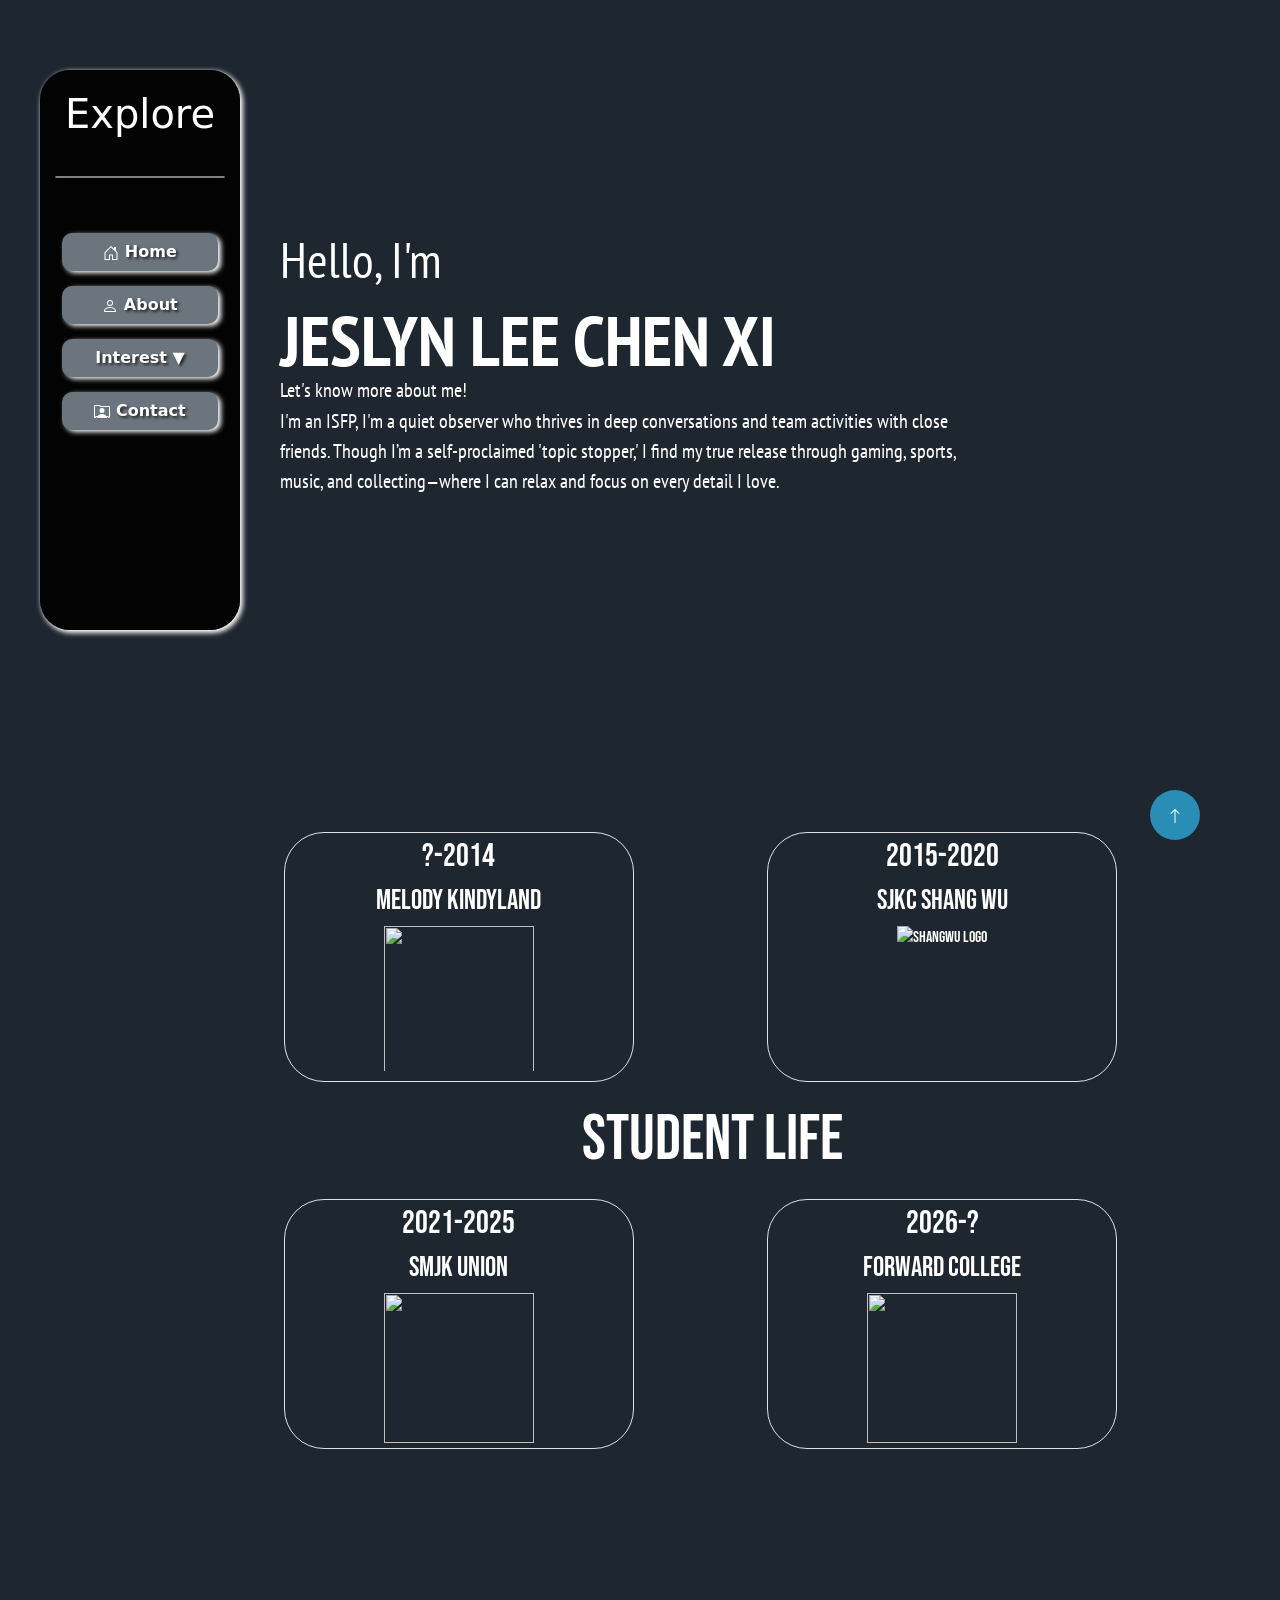
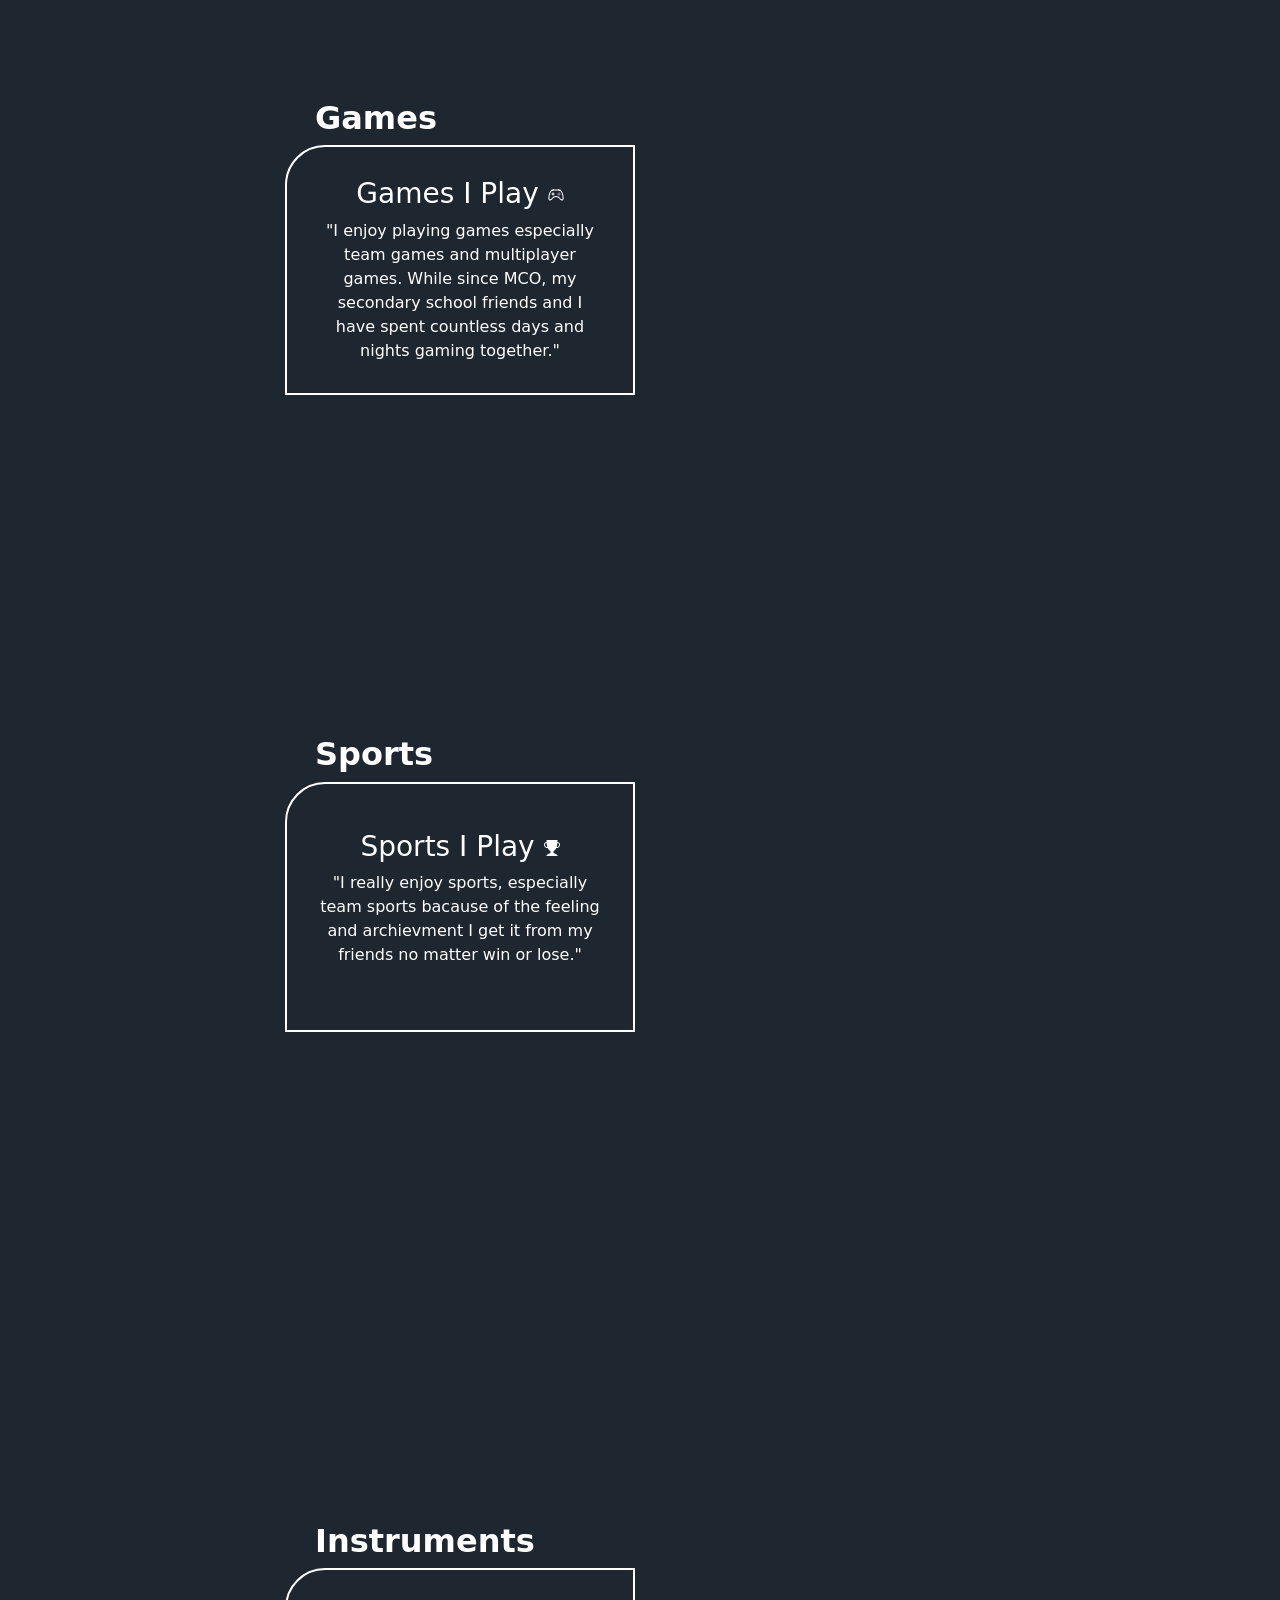
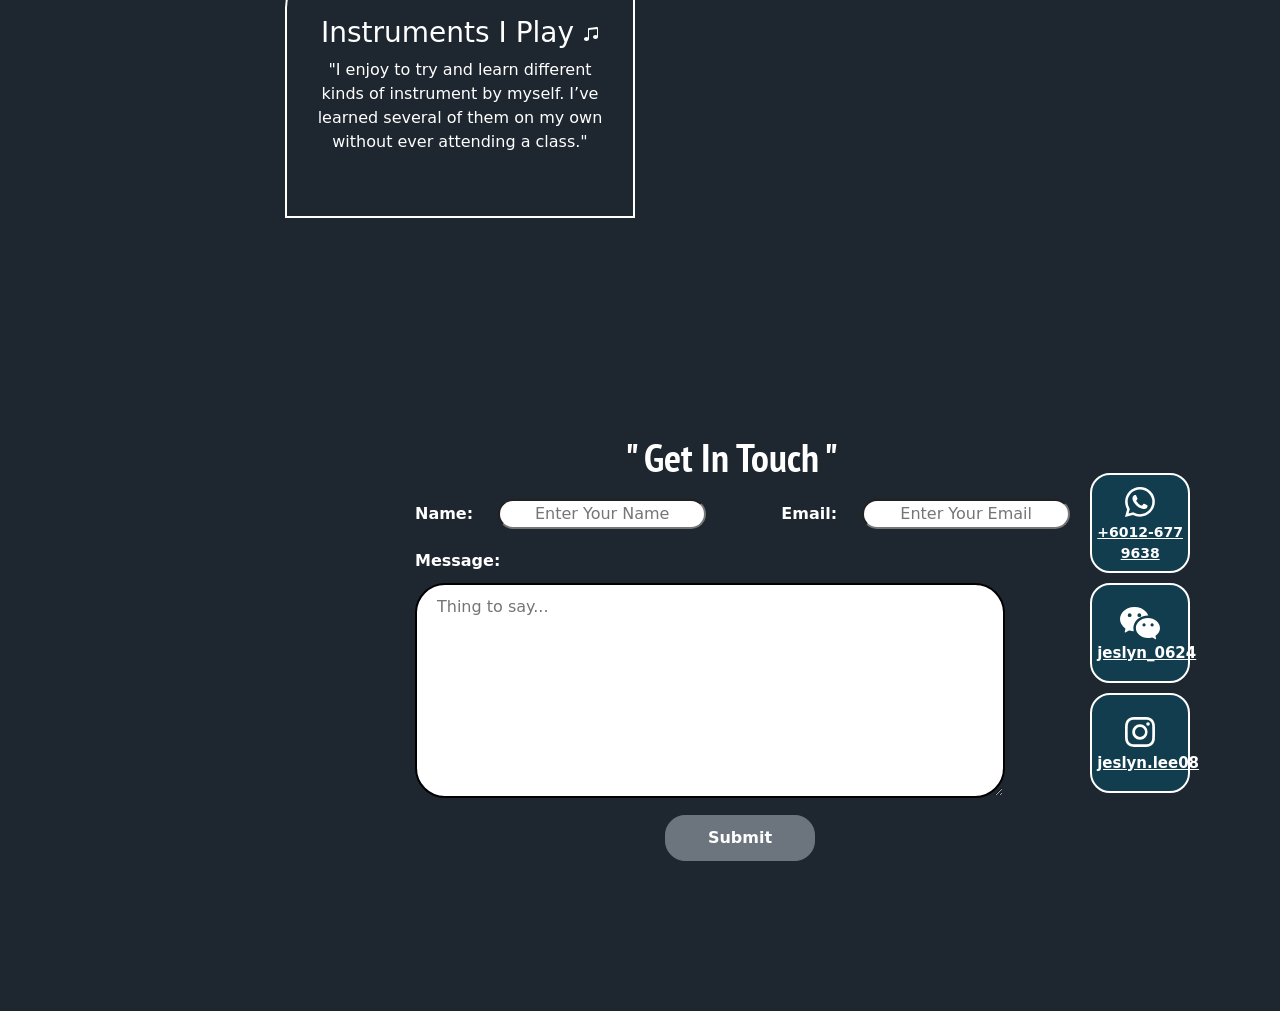
==== Portfolio/index.html @ 5d9badf0 "deploy" ====
<!DOCTYPE html>
<html lang="en">
<head>
    <meta charset="UTF-8">
    <meta name="viewport" content="width=device-width, initial-scale=1.0">
    <title>My Personal Portfolio</title>
    <link href="https://cdn.jsdelivr.net/npm/bootstrap@5.3.8/dist/css/bootstrap.min.css" rel="stylesheet" integrity="sha384-sRIl4kxILFvY47J16cr9ZwB07vP4J8+LH7qKQnuqkuIAvNWLzeN8tE5YBujZqJLB" crossorigin="anonymous">
    <script src="https://cdn.jsdelivr.net/npm/bootstrap@5.3.8/dist/js/bootstrap.bundle.min.js" integrity="sha384-FKyoEForCGlyvwx9Hj09JcYn3nv7wiPVlz7YYwJrWVcXK/BmnVDxM+D2scQbITxI" crossorigin="anonymous"></script>
    <link rel="stylesheet" href="sport.css">
    <link rel="stylesheet" href="instrument.css">
    <link rel="stylesheet" href="command.css">
    <link rel="stylesheet" href="contactme.css">
    <link rel="stylesheet" href="sidebar.css">
    <link rel="stylesheet" href="about.css">

    <link rel="preconnect" href="https://fonts.googleapis.com">
    <link rel="preconnect" href="https://fonts.gstatic.com" crossorigin>
    <link href="https://fonts.googleapis.com/css2?family=Josefin+Sans:ital,wght@0,100..700;1,100..700&family=PT+Sans+Narrow:wght@400;700&family=Playfair+Display:ital,wght@0,400..900;1,400..900&family=Rammetto+One&display=swap" rel="stylesheet">
    
    <link rel="preconnect" href="https://fonts.googleapis.com">
    <link rel="preconnect" href="https://fonts.gstatic.com" crossorigin>
    <link href="https://fonts.googleapis.com/css2?family=Bebas+Neue&display=swap" rel="stylesheet">
    
    <style>
        .hero{
            background-color: rgb(30, 38, 47);
            /* background-repeat: no-repeat;
            background-position: center;
            background-size: cover;
            height: 100vh; */
            width: 100%; 
            position: sticky;
            color: white;
        }
        .container{
            max-width: 1200px;
        }
        .container1{
            color: white;
            text-align: center;
        }
        .row {
            display: flex;
            flex-direction: row; 
            align-items: flex-start; 
            gap: 40px;
            width: 100%;
        }
        .container2 {
            flex: 1; 
            /* padding-top: 50px;  */
            /* margin: 250px; */
            padding: 230px;
            padding-left: 0;
            margin-left: 0;
            
        }
        .container2 h3{
            display: flex;
            flex-direction: row;
            font-weight: bold;
        }
        .card1{
            display: flex;
            flex-direction: row;
            text-align: center;
            border-radius: 10px;
        }
        .card2{
            display: flex;
            flex-direction: row;
            text-align: center;
            border-radius: 10px;
        }
        .game-box{
            width: 350px;
            height: 250px;
            border: 2px solid rgb(255, 255, 255);
            border-radius:40px 0 0 ;
            padding: 30px;
            text-align: center;
            align-content: center;
        }
        .game-container {
            position: relative;
        }
        .big-border {
            position: absolute;
            top: 0;
            left: 350px;
            width: 500px;
            height: 100%;
            opacity: 0;
            transform: scaleY(0);
            transform-origin: left;
            transition: 0.4s ease;
            overflow: auto; 
            background-color: rgba(0,0,0,0.9);
            border-radius: 0 40px 40px 0;
        }
        .big-border img {
            width: 80px;
            height: auto;
            margin: 5px;
        }
        .game-box:hover .big-border {
            opacity: 1;
            transform: scaleY(1);
        }
        .interest-container{
            display: flex; 
            padding: 0;
            /* padding-top: 30px; */
            justify-content: flex-start;
        }
        .page{
            padding-top: 150px;
            padding-bottom: 150px;
        }
        .pt-sans-narrow-regular {
            font-family: "PT Sans Narrow", sans-serif;
            font-weight: 400;
            font-style: normal;
            font-size: 20px;
        }
        .pt-sans-narrow-bold {
            font-family: "PT Sans Narrow", sans-serif;
            font-weight: 700;
            font-style: normal;
            font-size: 40px;
        }
        .bebas-neue-regular {
            font-family: "Bebas Neue", sans-serif;
            font-weight: 400;
            font-style: normal;
        }
        .floating-button{
            background-color: rgb(41, 141, 181);
            border: 2px solid white;
            color: white;
            width: 50px;
            height: 50px;
            border-radius: 50%;
            position: fixed;
            bottom: 60px;
            right: 80px;
            border: none;
            z-index: 9999;
            text-align: center;
            align-content: center;
        }
        .footer{
            background-color: rgb(17, 61, 78);
            width: 100%;
            height: 60px;
            text-align: center;
            align-content: center;

        }
    </style>
</head>
<body>
    
    <div class="hero">

<!-- First page -->
    <div class="container">
    <div class="row">
    <div class="sidebar">
    <h1>Explore</h1>
    <hr>
    <ul>
        <li><a href="#Home" class="nav-box bg-secondary" style="border-radius: 10px; box-shadow: 3px 2px 5px; font-weight: bold;">
            <svg xmlns="http://www.w3.org/2000/svg" width="16" height="16" fill="currentColor" class="bi bi-house-door" viewBox="0 0 16 16">
            <path d="M8.354 1.146a.5.5 0 0 0-.708 0l-6 6A.5.5 0 0 0 1.5 7.5v7a.5.5 0 0 0 .5.5h4.5a.5.5 0 0 0 .5-.5v-4h2v4a.5.5 0 0 0 .5.5H14a.5.5 0 0 0 .5-.5v-7a.5.5 0 0 0-.146-.354L13 5.793V2.5a.5.5 0 0 0-.5-.5h-1a.5.5 0 0 0-.5.5v1.293zM2.5 14V7.707l5.5-5.5 5.5 5.5V14H10v-4a.5.5 0 0 0-.5-.5h-3a.5.5 0 0 0-.5.5v4z"/>
            </svg>
            Home</a></li>
        <li><a href="#Student Life" class="nav-box bg-secondary" style="border-radius: 10px; box-shadow: 3px 2px 5px; font-weight: bold;">
            <svg xmlns="http://www.w3.org/2000/svg" width="16" height="16" fill="currentColor" class="bi bi-person" viewBox="0 0 16 16">
            <path d="M8 8a3 3 0 1 0 0-6 3 3 0 0 0 0 6m2-3a2 2 0 1 1-4 0 2 2 0 0 1 4 0m4 8c0 1-1 1-1 1H3s-1 0-1-1 1-4 6-4 6 3 6 4m-1-.004c-.001-.246-.154-.986-.832-1.664C11.516 10.68 10.289 10 8 10s-3.516.68-4.168 1.332c-.678.678-.83 1.418-.832 1.664z"/>
            </svg>
            About</a></li>
        
        <li>
            <a href="#interestMenu" class="nav-box bg-secondary" style="border-radius: 10px; box-shadow: 3px 2px 5px; font-weight: bold;" data-bs-toggle="collapse" role="button" aria-expanded="false" aria-controls="interestMenu">
                Interest ▼
            </a>
        
        </li>

        <div class="collapse" id="interestMenu">
            <li><a href="#Games" class="sub-link">
                <svg xmlns="http://www.w3.org/2000/svg" width="16" height="16" fill="currentColor" class="bi bi-controller" viewBox="0 0 16 16">
                <path d="M11.5 6.027a.5.5 0 1 1-1 0 .5.5 0 0 1 1 0m-1.5 1.5a.5.5 0 1 0 0-1 .5.5 0 0 0 0 1m2.5-.5a.5.5 0 1 1-1 0 .5.5 0 0 1 1 0m-1.5 1.5a.5.5 0 1 0 0-1 .5.5 0 0 0 0 1m-6.5-3h1v1h1v1h-1v1h-1v-1h-1v-1h1z"/>
                <path d="M3.051 3.26a.5.5 0 0 1 .354-.613l1.932-.518a.5.5 0 0 1 .62.39c.655-.079 1.35-.117 2.043-.117.72 0 1.443.041 2.12.126a.5.5 0 0 1 .622-.399l1.932.518a.5.5 0 0 1 .306.729q.211.136.373.297c.408.408.78 1.05 1.095 1.772.32.733.599 1.591.805 2.466s.34 1.78.364 2.606c.024.816-.059 1.602-.328 2.21a1.42 1.42 0 0 1-1.445.83c-.636-.067-1.115-.394-1.513-.773-.245-.232-.496-.526-.739-.808-.126-.148-.25-.292-.368-.423-.728-.804-1.597-1.527-3.224-1.527s-2.496.723-3.224 1.527c-.119.131-.242.275-.368.423-.243.282-.494.575-.739.808-.398.38-.877.706-1.513.773a1.42 1.42 0 0 1-1.445-.83c-.27-.608-.352-1.395-.329-2.21.024-.826.16-1.73.365-2.606.206-.875.486-1.733.805-2.466.315-.722.687-1.364 1.094-1.772a2.3 2.3 0 0 1 .433-.335l-.028-.079zm2.036.412c-.877.185-1.469.443-1.733.708-.276.276-.587.783-.885 1.465a14 14 0 0 0-.748 2.295 12.4 12.4 0 0 0-.339 2.406c-.022.755.062 1.368.243 1.776a.42.42 0 0 0 .426.24c.327-.034.61-.199.929-.502.212-.202.4-.423.615-.674.133-.156.276-.323.44-.504C4.861 9.969 5.978 9.027 8 9.027s3.139.942 3.965 1.855c.164.181.307.348.44.504.214.251.403.472.615.674.318.303.601.468.929.503a.42.42 0 0 0 .426-.241c.18-.408.265-1.02.243-1.776a12.4 12.4 0 0 0-.339-2.406 14 14 0 0 0-.748-2.295c-.298-.682-.61-1.19-.885-1.465-.264-.265-.856-.523-1.733-.708-.85-.179-1.877-.27-2.913-.27s-2.063.091-2.913.27"/>
                </svg>
                Games</a></li>
            <li><a href="#Sports" class="sub-link">
                <svg xmlns="http://www.w3.org/2000/svg" width="16" height="16" fill="currentColor" class="bi bi-trophy" viewBox="0 0 16 16">
                <path d="M2.5.5A.5.5 0 0 1 3 0h10a.5.5 0 0 1 .5.5q0 .807-.034 1.536a3 3 0 1 1-1.133 5.89c-.79 1.865-1.878 2.777-2.833 3.011v2.173l1.425.356c.194.048.377.135.537.255L13.3 15.1a.5.5 0 0 1-.3.9H3a.5.5 0 0 1-.3-.9l1.838-1.379c.16-.12.343-.207.537-.255L6.5 13.11v-2.173c-.955-.234-2.043-1.146-2.833-3.012a3 3 0 1 1-1.132-5.89A33 33 0 0 1 2.5.5m.099 2.54a2 2 0 0 0 .72 3.935c-.333-1.05-.588-2.346-.72-3.935m10.083 3.935a2 2 0 0 0 .72-3.935c-.133 1.59-.388 2.885-.72 3.935M3.504 1q.01.775.056 1.469c.13 2.028.457 3.546.87 4.667C5.294 9.48 6.484 10 7 10a.5.5 0 0 1 .5.5v2.61a1 1 0 0 1-.757.97l-1.426.356a.5.5 0 0 0-.179.085L4.5 15h7l-.638-.479a.5.5 0 0 0-.18-.085l-1.425-.356a1 1 0 0 1-.757-.97V10.5A.5.5 0 0 1 9 10c.516 0 1.706-.52 2.57-2.864.413-1.12.74-2.64.87-4.667q.045-.694.056-1.469z"/>
                </svg>
                Sports</a></li>
            <li><a href="#Instruments" class="sub-link">
                <svg xmlns="http://www.w3.org/2000/svg" width="16" height="16" fill="currentColor" class="bi bi-music-note-beamed" viewBox="0 0 16 16">
                <path d="M6 13c0 1.105-1.12 2-2.5 2S1 14.105 1 13s1.12-2 2.5-2 2.5.896 2.5 2m9-2c0 1.105-1.12 2-2.5 2s-2.5-.895-2.5-2 1.12-2 2.5-2 2.5.895 2.5 2"/>
                <path fill-rule="evenodd" d="M14 11V2h1v9zM6 3v10H5V3z"/>
                <path d="M5 2.905a1 1 0 0 1 .9-.995l8-.8a1 1 0 0 1 1.1.995V3L5 4z"/>
                </svg>
                Instruments</a></li>
        </div>

        <li><a href="#Contact" class="nav-box bg-secondary" style="border-radius: 10px; box-shadow: 3px 2px 5px; font-weight: bold;">
            <svg xmlns="http://www.w3.org/2000/svg" width="16" height="16" fill="currentColor" class="bi bi-person-rolodex" viewBox="0 0 16 16">
            <path d="M8 9.05a2.5 2.5 0 1 0 0-5 2.5 2.5 0 0 0 0 5"/>
            <path d="M1 1a1 1 0 0 0-1 1v11a1 1 0 0 0 1 1h.5a.5.5 0 0 0 .5-.5.5.5 0 0 1 1 0 .5.5 0 0 0 .5.5h9a.5.5 0 0 0 .5-.5.5.5 0 0 1 1 0 .5.5 0 0 0 .5.5h.5a1 1 0 0 0 1-1V3a1 1 0 0 0-1-1H6.707L6 1.293A1 1 0 0 0 5.293 1zm0 1h4.293L6 2.707A1 1 0 0 0 6.707 3H15v10h-.085a1.5 1.5 0 0 0-2.4-.63C11.885 11.223 10.554 10 8 10c-2.555 0-3.886 1.224-4.514 2.37a1.5 1.5 0 0 0-2.4.63H1z"/>
            </svg>
            Contact</a></li>
    </ul>
    </div>
        
    <div class="container2 pt-sans-narrow-regular" id="Home">
        <h1 style="font-size: 50px;">Hello, I'm</h1>
        <h1 style="font-size: 70px; font-weight: bold;">JESLYN LEE CHEN XI</h1> 
        <p style="font-size: 20px; line-height: 0;">Let's know more about me!</p>
        <p style="font-size: 20px;">I'm an ISFP, I'm a quiet observer who thrives in deep conversations and team activities with close friends. Though I’m a self-proclaimed 'topic stopper,' I find my true release through gaming, sports, music, and collecting—where I can relax and focus on every detail I love.</p>
    </div>
<!--First Page -->
<!-- Second Page -->

    <div class="bebas-neue-regular" id="Student Life">
        <div class="education-row " style="padding-top: 50px;">
        
            <div class="Card1">
                <div class="card1">
                <div class="school-container"> 
                <div class="border">
                <h2>?-2014</h2>
                <h3>Melody Kindyland</h3>
                <img src="https://encrypted-tbn0.gstatic.com/images?q=tbn:ANd9GcTqs82vEoGnf5TXnmMEuVll6TCwXhO2LFexMg&s" alt="" width="150" height="150" style="padding-bottom: 5px;">
                </div>
                <div class="school-hover">
                    <img src="./Assets/School/melodylastday.jpg" alt="Melody">
                </div>
                </div>
                </div>
            </div>

            <div class="Card2">
                <div class="card1">
                <div class="school-container"> 
                <div class="border">
                <h2>2015-2020</h2>
                <h3>SJKC SHANG WU</h3>
                <img src="https://encrypted-tbn0.gstatic.com/images?q=tbn:ANd9GcQYszHWmaGIaBPxTJYxNH96X7wE4CDKHUVVmA&s" alt="ShangWu Logo" width="150" height="150" style="padding-bottom: 5px;">
                </div>
                <div class="school-hover">
                    <img src="./Assets/School/shangwu lstday.jpg" alt="Shang Wu">
                </div>
                </div> 
                </div>
            </div>
        </div>
        
        <h1 style="margin: 0; padding: 0; padding-left: 530px; font-size: 4rem; ">Student Life</h1>
        
        <div class="education-row">
            <div class="Card3">
                <div class="card1">
                <div class="school-container"> 
                <div class="border">
                <h2>2021-2025</h2>
                <h3>SMJK UNION</h3>
                <img src="https://upload.wikimedia.org/wikipedia/ms/5/5f/Lencana_Sekolah_Menengah_Jenis_Kebangsaan_Union.jpg" alt="" width="150" height="150">
                </div>
                <div class="school-hover"> 
                    <img src="./Assets/School/union lastdau.jpg" alt="Union">
                </div>
                </div> 
                </div>
            </div>
            
            <div class="Card4">
                <div class="card1">
                <div class="school-container"> 
                <div class="border">
                <h2>2026-?</h2>
                <h3>Forward College</h3>
                <img src="https://files.elfsightcdn.com/eafe4a4d-3436-495d-b748-5bdce62d911d/8febc518-ca17-4429-bbc5-4b9301af5ce0/ForwardCollege_Square_BLUE-2x.png" alt="" width="150" height="150">
                </div>
                <div class="school-hover"> 
                    <img src="./Assets/School/forward.JPG" alt="Forward College">
                </div>
                </div> 
                </div>
            </div>
        </div>
    </div>

<!-- Second Page -->
<!-- Third Page -->
    
    <div class="Interest ▼" style="margin: 0; padding: 0; padding-left: 245px;">
        <!-- <h1 style="padding-top: 10px;">My Interest</h1> -->
        

<!--------------------This is the Games Part in Interest------------------------->
        <div id="Games" class="page" >
            <h2 style="padding-top: 40px; padding-left: 30px; font-weight: bold;">Games</h2>
            <div class="card2">
            <div class="game-container">
            <div class="game-box">
            <h3 >Games I Play 
                <svg xmlns="http://www.w3.org/2000/svg" width="16" height="16" fill="currentColor" class="bi bi-controller" viewBox="0 0 16 16">
                <path d="M11.5 6.027a.5.5 0 1 1-1 0 .5.5 0 0 1 1 0m-1.5 1.5a.5.5 0 1 0 0-1 .5.5 0 0 0 0 1m2.5-.5a.5.5 0 1 1-1 0 .5.5 0 0 1 1 0m-1.5 1.5a.5.5 0 1 0 0-1 .5.5 0 0 0 0 1m-6.5-3h1v1h1v1h-1v1h-1v-1h-1v-1h1z"/>
                <path d="M3.051 3.26a.5.5 0 0 1 .354-.613l1.932-.518a.5.5 0 0 1 .62.39c.655-.079 1.35-.117 2.043-.117.72 0 1.443.041 2.12.126a.5.5 0 0 1 .622-.399l1.932.518a.5.5 0 0 1 .306.729q.211.136.373.297c.408.408.78 1.05 1.095 1.772.32.733.599 1.591.805 2.466s.34 1.78.364 2.606c.024.816-.059 1.602-.328 2.21a1.42 1.42 0 0 1-1.445.83c-.636-.067-1.115-.394-1.513-.773-.245-.232-.496-.526-.739-.808-.126-.148-.25-.292-.368-.423-.728-.804-1.597-1.527-3.224-1.527s-2.496.723-3.224 1.527c-.119.131-.242.275-.368.423-.243.282-.494.575-.739.808-.398.38-.877.706-1.513.773a1.42 1.42 0 0 1-1.445-.83c-.27-.608-.352-1.395-.329-2.21.024-.826.16-1.73.365-2.606.206-.875.486-1.733.805-2.466.315-.722.687-1.364 1.094-1.772a2.3 2.3 0 0 1 .433-.335l-.028-.079zm2.036.412c-.877.185-1.469.443-1.733.708-.276.276-.587.783-.885 1.465a14 14 0 0 0-.748 2.295 12.4 12.4 0 0 0-.339 2.406c-.022.755.062 1.368.243 1.776a.42.42 0 0 0 .426.24c.327-.034.61-.199.929-.502.212-.202.4-.423.615-.674.133-.156.276-.323.44-.504C4.861 9.969 5.978 9.027 8 9.027s3.139.942 3.965 1.855c.164.181.307.348.44.504.214.251.403.472.615.674.318.303.601.468.929.503a.42.42 0 0 0 .426-.241c.18-.408.265-1.02.243-1.776a12.4 12.4 0 0 0-.339-2.406 14 14 0 0 0-.748-2.295c-.298-.682-.61-1.19-.885-1.465-.264-.265-.856-.523-1.733-.708-.85-.179-1.877-.27-2.913-.27s-2.063.091-2.913.27"/>
                </svg>
            </h3>
            <p>"I enjoy playing games especially team games and multiplayer games. While since MCO, my secondary school friends and I have spent countless days and nights gaming together."</p>
                <div class="big-border">
                    <img src="https://encrypted-tbn0.gstatic.com/images?q=tbn:ANd9GcTxhjYniqXU_9z5dMfSIK0eh-yn8A-qeE9Nmw&s" alt="VALORANT">
                    <img src="https://encrypted-tbn0.gstatic.com/images?q=tbn:ANd9GcRkwJGS48V19xAD0Qu0Q24S0oHgvtYcgdBr2g&s" alt="PUBG" >
                    <img src="https://play-lh.googleusercontent.com/hEm5NVeEv7UfFJaK8GZdfWe7p3DB_VvYx57qIEHbR0tMV_NToziH0Vbgd6CxLiWF-iURpAe-jsC_UGUDt0diPQ" alt="HOK" >
                    <img src="https://encrypted-tbn0.gstatic.com/images?q=tbn:ANd9GcTHdBNAxJmW0rioVC-R4CgN07C7f9MrGMgISA&s" alt="MLBB" >
                    <img src="https://play-lh.googleusercontent.com/Qf2SJGpLxd9eu4CLWRrh2tfmmkncg7TQ2RNr44tWO07EBfhfMs4CHlizioym11Vb6RmfIWCNz6FNsOgHj_5dMA" alt="PokemonGO" >
                    <img src="https://encrypted-tbn0.gstatic.com/images?q=tbn:ANd9GcSRAi5Ijp1qmXxz8lT3V2JcauhXFkXIiT6x5w&s" alt="Pokemon PTCG" >
                    <img src="https://encrypted-tbn0.gstatic.com/images?q=tbn:ANd9GcQ3ACYlFaBOvIDZQYmvqpV3WVHDKukzKiU5tA&s" alt="Clash Royale" >
                    <img src="https://dul9f6a0vf8qf.cloudfront.net/DLC/8df58c23bf37a860204a8afd6a3b77482ff94951aaf8ce2cd31778f080bd2009/512x512.webp" alt="Cooking Fever" >
                    <img src="https://encrypted-tbn0.gstatic.com/images?q=tbn:ANd9GcSw_pPM8J6Tau4VgBjpYbqhl1vfd-ByewNlMA&s" alt="Aeroplane Chef" >
                    <img src="https://encrypted-tbn0.gstatic.com/images?q=tbn:ANd9GcQmLObGiAAgCMDxSvt9Zr8IlUYvyI9Kwwdrjg&s" alt="Subway Surf"   >
                    <img src="https://game.gtimg.cn/images/gp/public/logo_min.jpg" alt="和平" >
                    <img src="https://lh6.googleusercontent.com/proxy/DRbeFbrTjazNxlFu3i0_7DQYuR4kbBDnRnxzYiv5eyGkC28tYFI598GAeLSzmBGO2L19kpabE5mPKD9_i8f250Q8CgOsYUsn6OOSchPMlabpxclnTo3mTk9C77NhyShc" alt="王者" >
                    <img src="https://play-lh.googleusercontent.com/VY_UVnobxR2O2ozc_-Qs2rJFqn4jMBv-nciJA-faEwVgXDBvxx0jztHMivQcctzRUR-C14JCc7xjLyO2H-aH9g=w240-h480-rw" alt="Hungry Shark" >
                    <img src="https://encrypted-tbn0.gstatic.com/images?q=tbn:ANd9GcQ2PPlC0u6Fp_bCv7QeJ-ercwiLyj3vG5zkZA&s" alt="Terraria" >
                    <img src="https://img.poki-cdn.com/cdn-cgi/image/q=78,scq=50,width=314,height=314,fit=cover,f=auto/76fc1b000203faf71b77a75b10022142/crossy-road.png" alt="Crossy Road" >
                    <img src="https://play-lh.googleusercontent.com/0QjSziu11LyO3YNecvC2VjrzWblqH3GAFFNnjkYscUZ7SzhaW7Nx2lfqJk50iVaLIgI" alt="Alphard 8" >
                    <img src="https://encrypted-tbn0.gstatic.com/images?q=tbn:ANd9GcQ1F1lqs47tBAiQJsBR_DScftpJpxtceYXGxw&s" alt="Alphard 9" >
                    <img src="https://m.media-amazon.com/images/M/MV5BMjIyOTg3ODc2NF5BMl5BanBnXkFtZTcwNzAxMjE0OQ@@._V1_FMjpg_UX1000_.jpg" alt="Slugtera" >
                    <img src="https://encrypted-tbn0.gstatic.com/images?q=tbn:ANd9GcRj_VsA7Ris1i_82u1_C8qmfPrnFMae-EPYXQ&s" alt="Geometry Dash" >
                    <img src="https://encrypted-tbn0.gstatic.com/images?q=tbn:ANd9GcSQ287Cl6qzBCQHPWhRvmPTjR8Cy-4xx6f95Q&s" alt="Dump Ways to Die" >
                    <img src="https://encrypted-tbn0.gstatic.com/images?q=tbn:ANd9GcSK96BLhZrKdwRq0O9itZjy_hIVHchKytefdA&s" alt="Shadow Fight" >
                    <img src="https://encrypted-tbn0.gstatic.com/images?q=tbn:ANd9GcR1KLjWs1zUDr5mWh_zq9iV_Bj4Q76frBQUgg&s" alt="Piano Tiles 1" >
                    <img src="https://static.vecteezy.com/system/resources/previews/027/127/558/non_2x/brawl-stars-logo-brawl-stars-icon-transparent-free-png.png" alt="Brawl Stars" >
                    <img src="https://pageflows.com/media/logos/candycrush.jpg" alt="Candy Crush" >
                    <img src="https://play-lh.googleusercontent.com/GTd1rUAswLuzMP1i4DlWX5z88McGJEklF-Dap0eCPleKO77rrdrKeJVEWnwQe18sGxyw1NKHQnLUcc4ba1W7uC8=w240-h480-rw" alt="Dragon City" >
                    <img src="https://encrypted-tbn0.gstatic.com/images?q=tbn:ANd9GcSx7rBe8ht8qukhwoK_0ebWxxkTFC4DmwzfRg&s" alt="Plant vs zombie" >
                    <img src="https://encrypted-tbn0.gstatic.com/images?q=tbn:ANd9GcTZCqPRu4issDUmx5TE-ywoHma412emAjspzQ&s" alt="Temple run" >
                    <img src="https://upload.wikimedia.org/wikipedia/commons/thumb/f/f2/Roblox_%282025%29_%28App_Icon%29.svg/1280px-Roblox_%282025%29_%28App_Icon%29.svg.png" alt="Roblox" > 
                    <img src="https://encrypted-tbn0.gstatic.com/images?q=tbn:ANd9GcTkNK2NIBSEl7xuwFbOr0-FL5HnKijDPQmq1Q&s" alt="Jetpack Joyride" >
                    <img src="https://encrypted-tbn0.gstatic.com/images?q=tbn:ANd9GcR3gIDS7pJTjE1v9B43fBT7_yvokILg-IP-PQ&s" alt="Hill Climb " >
                    <img src="https://encrypted-tbn0.gstatic.com/images?q=tbn:ANd9GcTM0jzm3y1P41X9kgwVgu9y1snlrEHEVZpXoA&s" alt="Pou" >
                    <img src="https://encrypted-tbn0.gstatic.com/images?q=tbn:ANd9GcSqHvXxlPMraGU-mwMmTi0iQwe9IMN43ao55A&s" alt="GTA" >
                    <img src="https://encrypted-tbn0.gstatic.com/images?q=tbn:ANd9GcSV66NWtglJcleFqPdWlQ1hA9fCm2ggO9P6tg&s" alt="Apex" >
                    <img src="https://cdn2.steamgriddb.com/icon_thumb/ac4e7a4f341e7281b0f6f274f9ec3905.png" alt="Genshin" >
                    <img src="https://encrypted-tbn0.gstatic.com/images?q=tbn:ANd9GcQCoCM_lU6BrrmrQ0i2TZpvyci2OK7qW-cjRA&s" alt="Overcook" >
                    <img src="https://encrypted-tbn0.gstatic.com/images?q=tbn:ANd9GcSumDUWGaAH_aIJBm1aFrjy1EAAYx7SOgMJSQ&s" alt="Minecraft" >
                    <img src="https://encrypted-tbn0.gstatic.com/images?q=tbn:ANd9GcSgU10FBe9sjNS2PaYqZoK3XwmlNaKbxnwFxA&s" alt="Fortnite" >
                    <img src="https://encrypted-tbn0.gstatic.com/images?q=tbn:ANd9GcSZT7iO-bpttlOm3lvr_kc8crr3ZGjSeGurMw&s" alt="The sims4 " >
                    <img src="https://static.wikia.nocookie.net/bronzebeards-tavern/images/1/1b/Bronzebeard%27s_Tavern.jpg/revision/latest/smart/width/250/height/250?cb=20250310114459" alt="BronzeBread Tavern">
                    <img src="https://encrypted-tbn0.gstatic.com/images?q=tbn:ANd9GcS1kM9Cqwy-S57z9U-RuLYJx0wT5f9D9ihDcw&s" alt="CSGo" >
                </div>
            </div>
            </div>
            </div>
        </div>
<!--------------------This is the Games Part in Interest------------------------->



<!--------------------This is the Sport Part in Interest------------------------->
        <div id="Sports" class="page">
            <h2 style="padding-top: 40px; padding-left: 30px; font-weight: bold;">Sports</h2>
            <div class="interest-container" >
                <div class="game-box">
                    <h3>Sports I Play
                        <svg xmlns="http://www.w3.org/2000/svg" width="16" height="16" fill="currentColor" class="bi bi-trophy-fill" viewBox="0 0 16 16">
                        <path d="M2.5.5A.5.5 0 0 1 3 0h10a.5.5 0 0 1 .5.5q0 .807-.034 1.536a3 3 0 1 1-1.133 5.89c-.79 1.865-1.878 2.777-2.833 3.011v2.173l1.425.356c.194.048.377.135.537.255L13.3 15.1a.5.5 0 0 1-.3.9H3a.5.5 0 0 1-.3-.9l1.838-1.379c.16-.12.343-.207.537-.255L6.5 13.11v-2.173c-.955-.234-2.043-1.146-2.833-3.012a3 3 0 1 1-1.132-5.89A33 33 0 0 1 2.5.5m.099 2.54a2 2 0 0 0 .72 3.935c-.333-1.05-.588-2.346-.72-3.935m10.083 3.935a2 2 0 0 0 .72-3.935c-.133 1.59-.388 2.885-.72 3.935"/>
                        </svg>
                    </h3>
                    <p>"I really enjoy sports, especially team sports bacause of the feeling and archievment I get it from my friends no matter win or lose."</p>
                </div>

                <ul class="gallery" style="padding-right: 70px;">
                <li>
                    <img src="./Assets/sport/Badminton.jpg" alt="Badminton">
                    <div class="content">
                        <span><h2>Badminton</h2></span>
                    </div>
                </li>

                <li>
                    <img src="./Assets/sport/Basketball.jpg" alt="Basketball">
                    <div class="content">
                        <span><h2>Basketball</h2></span>
                    </div>
                </li>

                <li>
                    <img src="./Assets/sport/Volleyball.jpg" alt="Volleyball">
                    <div class="content">
                        <span><h2>Volleyball</h2></span>
                    </div>
                </li>

                <li>
                    <img src="./Assets/sport/Captain Ball.jpg" alt="Captain Ball">
                    <div class="content">
                        <span><h2>Captain Ball</h2></span>
                    </div>
                </li>

                <li>
                    <img src="./Assets/sport/Skatboard.jpg" alt="Skateboard">
                    <div class="content">
                        <span><h2>Skateboard</h2></span>
                    </div>
                </li>

                <li>
                    <img src="./Assets/sport/Cycling.jpg" alt="Cycling">
                    <div class="content">
                        <span><h2>Cycling</h2></span>
                    </div>
                </li>
                </ul>

            </div>
        </div>
<!--------------------This is the Sport Part in Interest------------------------->

<!------------------This is the Instrument Part in Interest---------------------->
        <div id="Instruments" class="page" style="padding-bottom: 45px;">
        <h2 style="padding-top: 40px; padding-bottom: 0; padding-left: 30px; font-weight: bold;" >Instruments</h2>
        <div class="instrument-container">
            <div class="game-box" >
                <h3>Instruments I Play
                <svg xmlns="http://www.w3.org/2000/svg" width="16" height="16" fill="currentColor" class="bi bi-music-note-beamed" viewBox="0 0 16 16">
                <path d="M6 13c0 1.105-1.12 2-2.5 2S1 14.105 1 13s1.12-2 2.5-2 2.5.896 2.5 2m9-2c0 1.105-1.12 2-2.5 2s-2.5-.895-2.5-2 1.12-2 2.5-2 2.5.895 2.5 2"/>
                <path fill-rule="evenodd" d="M14 11V2h1v9zM6 3v10H5V3z"/>
                <path d="M5 2.905a1 1 0 0 1 .9-.995l8-.8a1 1 0 0 1 1.1.995V3L5 4z"/>
                </svg>
                </h3>
                <p>"I enjoy to try and learn different kinds of instrument by myself. I’ve learned several of them on my own without ever attending a class."</p>
            </div>

            <div class="slider-card">
            
                <input type="radio" name="slider" id="slide1" checked>
                <input type="radio" name="slider" id="slide2">
                <input type="radio" name="slider" id="slide3">
                <input type="radio" name="slider" id="slide4">
                <input type="radio" name="slider" id="slide5">

                <div class="slider">
                    <div class="slides-track">
                    
                        <div class="slide s1">
                            <img src="./Assets/Instrument/Acoustic Guitar.jpg" alt="" style="object-fit: cover; object-position: center 85%;">
                            <div class="slide-text"><h3>Acoustic Guitar</h3></div>
                            <div class="nav"><label for="slide2">Next</label></div>
                        </div>
                        
                        <div class="slide s2">
                            <img src="./Assets/Instrument/Classical Guitar.jpg" alt="" style="object-fit: cover; object-position: center 90%;">
                            <div class="slide-text"><h3>Classical Guitar</h3></div>
                            <div class="nav">
                                <label for="slide1">Prev</label>
                                <label for="slide3">Next</label>
                            </div>
                        </div>
                        
                        <div class="slide s3">
                            <img src="./Assets/Instrument/ukelele.jpg" alt="" style="object-fit: cover; object-position: center 90%;">
                            <div class="slide-text"><h3>Ukelele</h3></div>
                            <div class="nav">
                                <label for="slide2">Prev</label>
                                <label for="slide4">Next</label>
                            </div>
                        </div>
                        
                        <div class="slide s4">
                            <img src="./Assets/Instrument/kalimba.jpg" alt="" style="width: 100%; height: 100%; object-fit: cover;">
                            <div class="slide-text"><h3>Kalimba</h3></div>
                            <div class="nav">
                                <label for="slide3">Prev</label>
                                <label for="slide5">Next</label>
                            </div>
                        </div>
                        
                        <div class="slide s5">
                            <img src="./Assets/Instrument/Popu Piano.jpg" alt="" style="object-fit: cover; object-position: center 90%;">
                            <div class="slide-text"><h3>Popu Piano</h3></div>
                            <div class="nav">
                                <label for="slide4">Prev</label>
                            </div>
                        </div>

                    </div>
                </div>
            </div>
        </div>
        </div>
<!------------------This is the Instrument Part in Interest---------------------->
<!-- Third Page -->

<!-- Fourth Page Command and ContactMe -->
    <div id="Contact">
    <div class="contact" style="display: flex; flex-direction: row; gap: 20px; padding-top: 10px;">
        <div class="command" style="padding-bottom: 150px;">
            <h2 style="padding-left: 280px; padding-bottom: 10px;" class="pt-sans-narrow-bold" >" Get In Touch "</h2>
            <label for="name" style="font-weight: bold;">Name:</label>
            <input type="text" name="name" id="name" placeholder="Enter Your Name" style="text-align: center;">
            <label for="name"style="font-weight: bold;">Email:</label>
            <input type="text" name="email" id="email" placeholder="Enter Your Email" style="text-align: center;">
            <br>
            <label for="name" style="padding-top: 20px; padding-bottom: 10px; font-weight: bold;" >Message:</label>
            <div class="message">
            <textarea placeholder="Thing to say..." style="width: 590px; height: 215px;"></textarea>
            </div>
            <div class="button" style="padding-left: 320px; padding-top: 10px;">
                <button type="submit" class="btn btn-secondary" style="font-weight: bold;">Submit</button>
            </div>
        </div>
    

        <div class="contactme" style="padding-top: 200px; gap: 10px ;">
            <div class="box">
                <div class="whatsapp" style="font-size: 14px;">
                <!-- <img src="./Project/Assets/Contact/Whatsapp.jpg" alt="Whatsapp"> -->
                <svg xmlns="http://www.w3.org/2000/svg" width="30" height="40" fill="currentColor" class="bi bi-whatsapp" viewBox="0 0 16 16">
                <path d="M13.601 2.326A7.85 7.85 0 0 0 7.994 0C3.627 0 .068 3.558.064 7.926c0 1.399.366 2.76 1.057 3.965L0 16l4.204-1.102a7.9 7.9 0 0 0 3.79.965h.004c4.368 0 7.926-3.558 7.93-7.93A7.9 7.9 0 0 0 13.6 2.326zM7.994 14.521a6.6 6.6 0 0 1-3.356-.92l-.24-.144-2.494.654.666-2.433-.156-.251a6.56 6.56 0 0 1-1.007-3.505c0-3.626 2.957-6.584 6.591-6.584a6.56 6.56 0 0 1 4.66 1.931 6.56 6.56 0 0 1 1.928 4.66c-.004 3.639-2.961 6.592-6.592 6.592m3.615-4.934c-.197-.099-1.17-.578-1.353-.646-.182-.065-.315-.099-.445.099-.133.197-.513.646-.627.775-.114.133-.232.148-.43.05-.197-.1-.836-.308-1.592-.985-.59-.525-.985-1.175-1.103-1.372-.114-.198-.011-.304.088-.403.087-.088.197-.232.296-.346.1-.114.133-.198.198-.33.065-.134.034-.248-.015-.347-.05-.099-.445-1.076-.612-1.47-.16-.389-.323-.335-.445-.34-.114-.007-.247-.007-.38-.007a.73.73 0 0 0-.529.247c-.182.198-.691.677-.691 1.654s.71 1.916.81 2.049c.098.133 1.394 2.132 3.383 2.992.47.205.84.326 1.129.418.475.152.904.129 1.246.08.38-.058 1.171-.48 1.338-.943.164-.464.164-.86.114-.943-.049-.084-.182-.133-.38-.232"/>
                </svg>
                <br>
                <a href="https://wa.me/qr/K3OIK5EWBKFFM1" style="color: white;">+6012-677 9638</a>
                </div>
            </div>
            <div class="box">
                <div class="wechat">
                <!-- <img src="./Project/Assets/Contact/Wechat.jpg" alt="wechat"> -->
                <svg xmlns="http://www.w3.org/2000/svg" width="40" height="40" fill="currentColor" class="bi bi-wechat" viewBox="0 0 16 16">
                <path d="M11.176 14.429c-2.665 0-4.826-1.8-4.826-4.018 0-2.22 2.159-4.02 4.824-4.02S16 8.191 16 10.411c0 1.21-.65 2.301-1.666 3.036a.32.32 0 0 0-.12.366l.218.81a.6.6 0 0 1 .029.117.166.166 0 0 1-.162.162.2.2 0 0 1-.092-.03l-1.057-.61a.5.5 0 0 0-.256-.074.5.5 0 0 0-.142.021 5.7 5.7 0 0 1-1.576.22M9.064 9.542a.647.647 0 1 0 .557-1 .645.645 0 0 0-.646.647.6.6 0 0 0 .09.353Zm3.232.001a.646.646 0 1 0 .546-1 .645.645 0 0 0-.644.644.63.63 0 0 0 .098.356"/>
                <path d="M0 6.826c0 1.455.781 2.765 2.001 3.656a.385.385 0 0 1 .143.439l-.161.6-.1.373a.5.5 0 0 0-.032.14.19.19 0 0 0 .193.193q.06 0 .111-.029l1.268-.733a.6.6 0 0 1 .308-.088q.088 0 .171.025a6.8 6.8 0 0 0 1.625.26 4.5 4.5 0 0 1-.177-1.251c0-2.936 2.785-5.02 5.824-5.02l.15.002C10.587 3.429 8.392 2 5.796 2 2.596 2 0 4.16 0 6.826m4.632-1.555a.77.77 0 1 1-1.54 0 .77.77 0 0 1 1.54 0m3.875 0a.77.77 0 1 1-1.54 0 .77.77 0 0 1 1.54 0"/>
                </svg>              
                <br>
                <a href="http://weixin.qq.com/r/jeslyn_0624" style="color: white;">jeslyn_0624</a>
                </div>
            </div>
            <div class="box">
                <div class="instagram ">
                <!-- <img src="./Project/Assets/Contact/Instagram.jpg" alt="instagram"> -->
                <svg xmlns="http://www.w3.org/2000/svg" width="30" height="40" fill="currentColor" class="bi bi-instagram" viewBox="0 0 16 16">
                <path d="M8 0C5.829 0 5.556.01 4.703.048 3.85.088 3.269.222 2.76.42a3.9 3.9 0 0 0-1.417.923A3.9 3.9 0 0 0 .42 2.76C.222 3.268.087 3.85.048 4.7.01 5.555 0 5.827 0 8.001c0 2.172.01 2.444.048 3.297.04.852.174 1.433.372 1.942.205.526.478.972.923 1.417.444.445.89.719 1.416.923.51.198 1.09.333 1.942.372C5.555 15.99 5.827 16 8 16s2.444-.01 3.298-.048c.851-.04 1.434-.174 1.943-.372a3.9 3.9 0 0 0 1.416-.923c.445-.445.718-.891.923-1.417.197-.509.332-1.09.372-1.942C15.99 10.445 16 10.173 16 8s-.01-2.445-.048-3.299c-.04-.851-.175-1.433-.372-1.941a3.9 3.9 0 0 0-.923-1.417A3.9 3.9 0 0 0 13.24.42c-.51-.198-1.092-.333-1.943-.372C10.443.01 10.172 0 7.998 0zm-.717 1.442h.718c2.136 0 2.389.007 3.232.046.78.035 1.204.166 1.486.275.373.145.64.319.92.599s.453.546.598.92c.11.281.24.705.275 1.485.039.843.047 1.096.047 3.231s-.008 2.389-.047 3.232c-.035.78-.166 1.203-.275 1.485a2.5 2.5 0 0 1-.599.919c-.28.28-.546.453-.92.598-.28.11-.704.24-1.485.276-.843.038-1.096.047-3.232.047s-2.39-.009-3.233-.047c-.78-.036-1.203-.166-1.485-.276a2.5 2.5 0 0 1-.92-.598 2.5 2.5 0 0 1-.6-.92c-.109-.281-.24-.705-.275-1.485-.038-.843-.046-1.096-.046-3.233s.008-2.388.046-3.231c.036-.78.166-1.204.276-1.486.145-.373.319-.64.599-.92s.546-.453.92-.598c.282-.11.705-.24 1.485-.276.738-.034 1.024-.044 2.515-.045zm4.988 1.328a.96.96 0 1 0 0 1.92.96.96 0 0 0 0-1.92m-4.27 1.122a4.109 4.109 0 1 0 0 8.217 4.109 4.109 0 0 0 0-8.217m0 1.441a2.667 2.667 0 1 1 0 5.334 2.667 2.667 0 0 1 0-5.334"/>
                </svg>
                <br>
                <a href="https://www.instagram.com/jeslyn.lee08?utm_source=qr&igsh=MWR4cHdzeXZzamdpMg==" style="color: white;">jeslyn.lee08</a>
                </div>
            </div>
        </div>
    </div>
    </div>
    
<!-- Fourth Page Command and ContactMe -->
<!-- Floating Button -->
    <a href="#Home" class="floating-button">
    <svg xmlns="http://www.w3.org/2000/svg" width="16" height="16" fill="currentColor" viewBox="0 0 16 16">
        <path fill-rule="evenodd" d="M8 15a.5.5 0 0 0 .5-.5V2.707l3.146 3.147a.5.5 0 0 0 .708-.708l-4-4a.5.5 0 0 0-.708 0l-4 4a.5.5 0 1 0 .708.708L7.5 2.707V14.5a.5.5 0 0 0 .5.5"/>
    </svg>
    </a> 
<!-- Floating Button -->

    </div> <!--Interest (Third Page) -->
    </div> <!--Page 1-->
    </div> <!--Page 1-->
    </div> <!--Hero-->
</body>
</html>
---- Portfolio/sport.css ----
.gallery{
    display: flex;
    height: 400px; 
    padding: 0;
    margin: 0;
    gap: 0;
    visibility: hidden;
    overflow: hidden;
    opacity: 0;
    flex-basis: 0;
    list-style: none;
    transform: translateY(-70px);
    transition: flex-basis 0.6s cubic-bezier(0.4, 0, 0.2, 1), 
                opacity 0.4s ease, 
                gap 0.6s ease;
}
.interest-container:hover .gallery{
    flex-basis: 1000px; 
    opacity: 1;
    visibility: visible;
    gap: 12px;
    padding-left: 30px; 
}
.gallery li{
    position: relative;
    min-width: 50px;
    border-radius: 15px;
    overflow: hidden;
    cursor: pointer;
    flex: 1;
    transition: all 0.4s ease;
}
.gallery li img{
    width: 100%;
    height: 100%;
    object-fit: cover;
    filter: brightness(0.7);
    transition: filter 0.4s ease, transform 0.4s ease;
}
.gallery li:hover{
    flex-grow: 7; 
}
.gallery li:hover img{
    filter: brightness(1);
    transform: scale(1.05);
}
.gallery li .content{
    position: absolute;
    bottom: 0;
    left: 0;
    right: 0;
    padding: 15px;
    color: white;
    opacity: 0;
    transition: opacity 0.3s;
}
.gallery li:hover .content{
    opacity: 1;
}
.gallery h2{
    margin: 0;
    font-size: 16px;
}
---- Portfolio/instrument.css ----
.instrument-container{
    position: relative;
    height: 250px; 
    width: 450px; 
    padding-top: 0;
    display: flex;
    align-items: center;
    transition: width 0.7s cubic-bezier(0.22, 1, 0.36, 1);
} 
.instrument-container:hover{
    width: 950px; 
} 
.slider-card{
    position: absolute;
    top: 50%;
    transform: translateY(-50%);
    left: 20px; 
    width: 500px; 
    height: 350px; 
    background: #000;
    border-radius: 20px;
    z-index: 1; 
    overflow: hidden;
    opacity: 0;
    transition: all 0.7s cubic-bezier(0.22, 1, 0.36, 1);
    box-shadow: 0 10px 30px rgba(0, 170, 255, 0.15); 
}
.instrument-container:hover .slider-card{
    left: 380px; 
    opacity: 1;
}
input[type="radio"]{
    display: none; 
}
.slider{
    width: 100%;
    height: 100%;
    overflow: hidden;
}
.slides-track{
    display: flex;
    width: 500%;
    height: 100%;
    transition: transform 0.6s cubic-bezier(0.25, 1, 0.5, 1);
}
.slide{
    width: 20%;
    height: 100%;
    position: relative;
}
.slide img{
    width: 100%;
    height: 100%;
    object-fit: cover;
    object-position: center; 
}
#slide1:checked ~ .slider .slides-track {
    transform: translateX(0%); 
}
#slide2:checked ~ .slider .slides-track {
    transform: translateX(-20%); 
}
#slide3:checked ~ .slider .slides-track {
    transform: translateX(-40%); 
}
#slide4:checked ~ .slider .slides-track { 
    transform: translateX(-60%); 
}
#slide5:checked ~ .slider .slides-track { 
    transform: translateX(-80%); 
}
.nav{
    position: absolute;
    bottom: 20px;
    right: 20px;
    display: flex;
    gap: 10px;
    z-index: 5;
}
.nav label{
    background: rgba(0, 0, 0, 0.6);
    color: white;
    border: 1px solid rgb(255, 255, 255);
    padding: 8px 16px;
    border-radius: 20px; 
    font-size: 13px;
    font-weight: bold;
    backdrop-filter: blur(8px);
    cursor: pointer;
    transition: 0.3s;
}
.nav label:hover{
    background:rgb(17, 61, 78);
    border-color: rgb(159, 228, 255);
    color: rgb(255, 255, 255);
}
.slide-text{
    position: absolute;
    bottom: 0;
    left: 0;
    width: 100%;
    padding: 40px 25px 25px 25px; 
    color: white;
    z-index: 3;
}
.slide-text h3{
    margin: 0;
    font-size: 22px;
    text-shadow: 2px 2px 5px black;
}
---- Portfolio/command.css ----
.command label{
    padding-left: 70px;
    padding-right: 20px;
}
.command{
    padding-top: 160px;
}
.message{
    padding-left: 70px;
}
input{
    border-radius: 20px;
}
textarea{
    border-radius: 30px;
    padding-top: 10px;
    padding-left: 20px;
    border: 2px solid rgb(0, 0, 0);
}
.btn-secondary{
    width: 150px;
    padding: 10px;
    border-radius: 20px;
    transition: 0.3s;
}
.btn-secondary:hover{
    background-color: rgb(17, 61, 78) !important;
    border: 2px solid rgb(255, 255, 255);
}
---- Portfolio/contactme.css ----
body{
    color: white;
}
.contactme{
    display: flex;
    flex-direction: column;
    align-content: flex-end;
    /* justify-content: space-around; */
    /* padding-top: 100px; */
    /* gap: 20px  ; */
}
.contact{
    padding-left: 60px;
}
.box{
    background-color: rgb(17, 61, 78);
    border: 2px solid rgb(255, 255, 255);
    width: 100px;
    height: 100px;
    border-radius: 20px;
    font-size: 15px;
    font-weight: bold;
    align-content: center;
    text-align: center;
    padding: 5px;
}
---- Portfolio/sidebar.css ----
.sidebar{
    background-color: rgb(0, 0, 0 ,0.9);
    color: white;
    width: 200px;
    height: 560px;
    text-align: center;
    border-radius: 30px;
    margin-top: 40px;
    position: sticky;
    top: 70px;
    z-index: 1000;
    gap: 30px;
    box-shadow: 2px 2px 5px 1px;
    display: flex;
    flex-direction: column;
    align-items: center;
    text-align: center;
}
.sidebar ul{
    padding: 0;
    margin: 0;
    width: 100%;
}
.sidebar ul li{
    list-style: none;
    margin-bottom: 15px; 
    width: 100%;
    padding: 0px;
    padding-right: 10px;
    padding-left: 10px;
}
.sidebar ul li a{
    display: block; 
    text-align: center;
    /* padding-left: 5px; */
    text-decoration: none;
    color: #ffffff; 
    padding: 7px;
    text-shadow: 2px 2px 3px rgba(0, 0, 0, 0.7);
    transition: 0.3s;
}
.sidebar ul a:hover{
    color: #ffffff;
    text-shadow: 0 0 10px #00aaff, 0 0 20px #00aaff;
}
.sidebar h1{
    padding-top: 20px;
}
hr{
    width: 170px;
    border: 1px solid white;
    opacity: 0.5;
    border-radius: 10px;
    margin: 0;
    margin-bottom: 25px;
}
.collapse{
    width: 100%;
}
[data-bs-toggle="collapse"][aria-expanded="true"]{
    color: #00aaff; 
}
.sub-link{
    font-size: 0.85rem !important;
    padding: 5px !important;
    margin-bottom: 5px !important;
}
.sidebar ul li a.nav-box:hover{
    color: #7ad3ff !important;
    font-size: 1.1rem !important;
}
---- Portfolio/about.css ----
.school-container{
    position: relative;
    display: inline-block;
}
.school-hover{
    position: absolute;
    top: 0;
    left: 0;
    width: 350px;
    height: 250px;
    opacity: 0;
    transition: 0.4s ease;
    border-radius: 40px;
    overflow: hidden;
}
.school-hover img{
    width: 100%;
    height: 100%;
    object-fit: cover;
}
.school-container:hover .school-hover{
    opacity: 1;
}
.education-row{
    display: flex;
    flex-direction: row;
    justify-content: space-around;
    margin: 0;
    padding: 20px;
    padding-left: 165px;
}
.border{
    width: 350px;
    height: 250px;
    border: 2px solid rgb(255, 255, 255);
    border-radius:40px;
    padding: 5px;
}
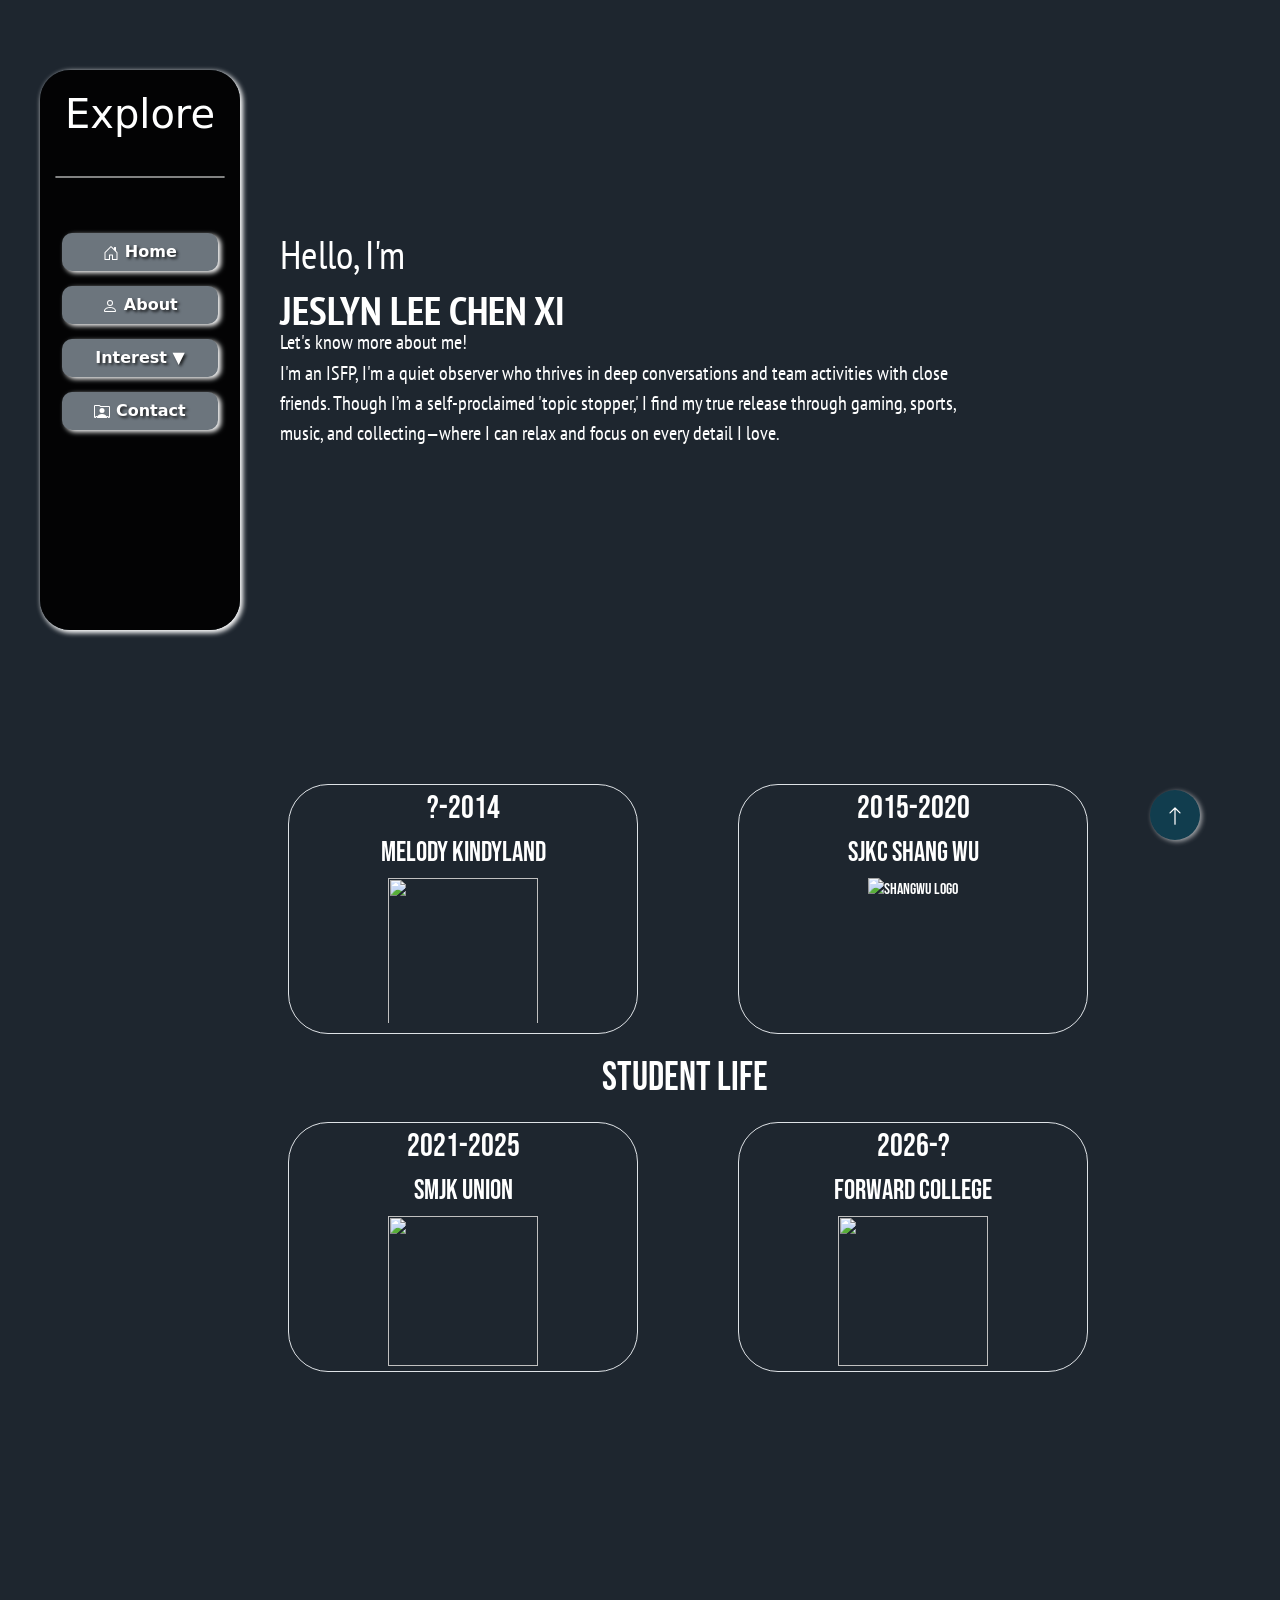
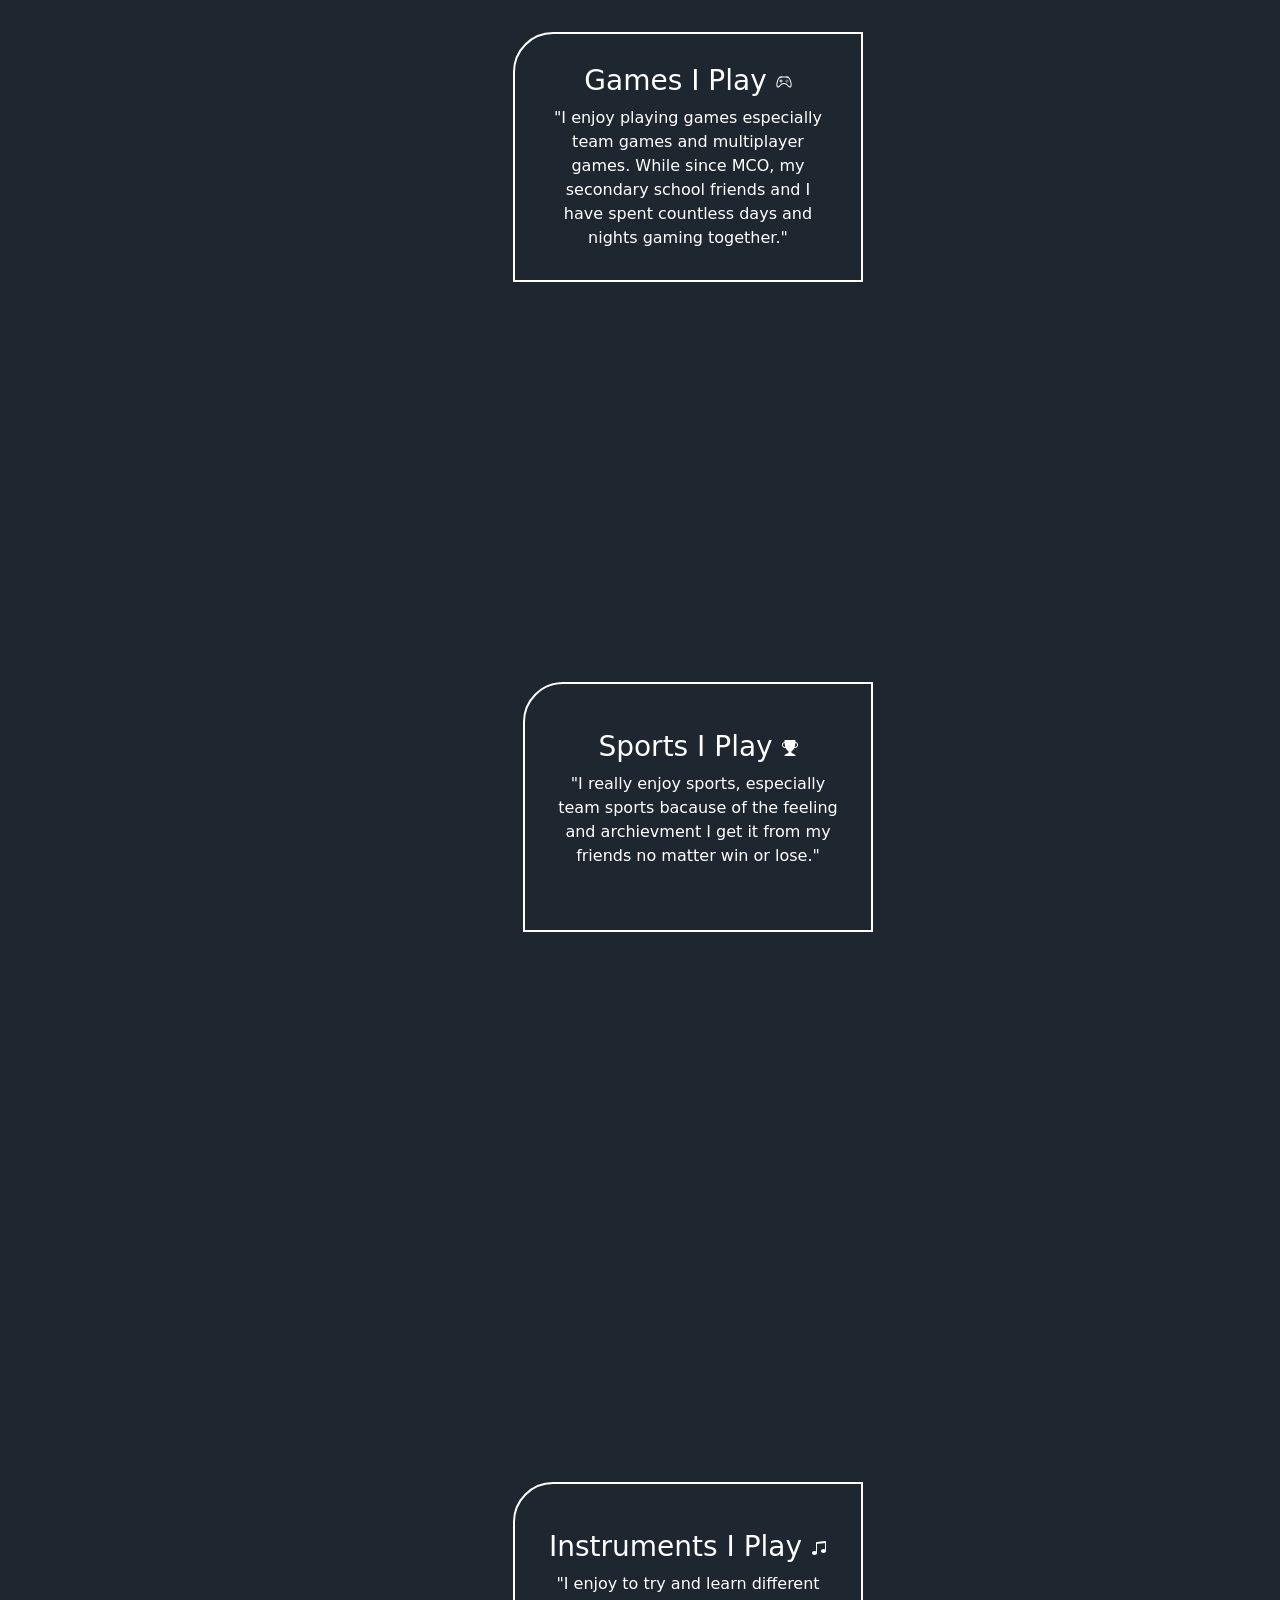
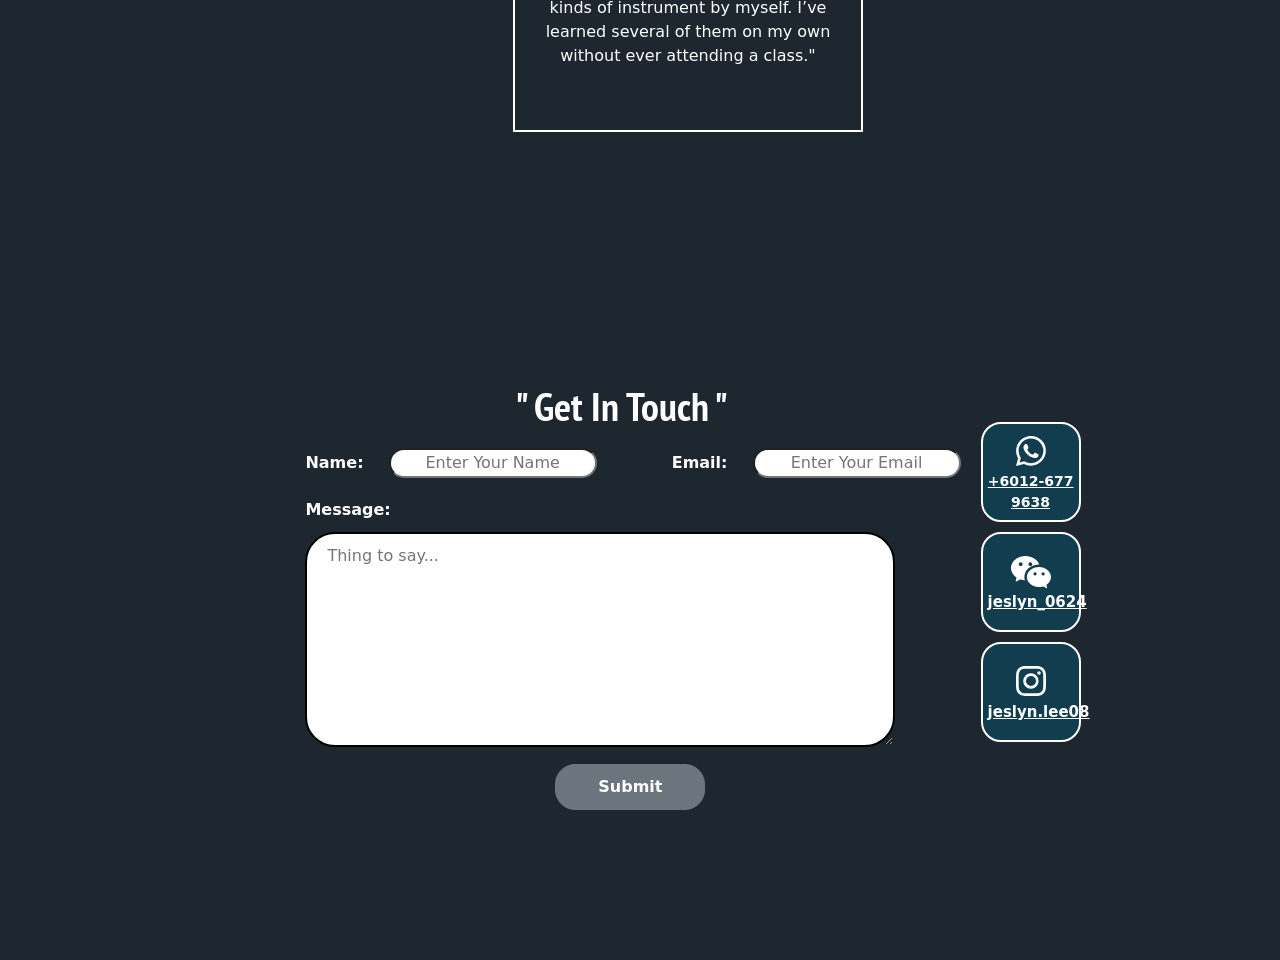
==== commit d0422389: "latest changes" ====
--- a/Portfolio/index.html
+++ b/Portfolio/index.html
@@ -60,6 +60,16 @@
             flex-direction: row;
             font-weight: bold;
         }
+        @media (max-width: 992px) {
+            .container2{
+                display: flex;
+                flex-direction: column;
+                padding: 0;
+                text-align: center;
+                padding: 10px;
+            }
+            
+        }
         .card1{
             display: flex;
             flex-direction: row;
@@ -71,6 +81,8 @@
             flex-direction: row;
             text-align: center;
             border-radius: 10px;
+            justify-content: center;
+            padding-right: 200px;
         }
         .game-box{
             width: 350px;
@@ -80,15 +92,18 @@
             padding: 30px;
             text-align: center;
             align-content: center;
-        }
+            
+        }
+        
         .game-container {
             position: relative;
+            
         }
         .big-border {
             position: absolute;
             top: 0;
             left: 350px;
-            width: 500px;
+            width: 400px;
             height: 100%;
             opacity: 0;
             transform: scaleY(0);
@@ -110,12 +125,33 @@
         .interest-container{
             display: flex; 
             padding: 0;
-            /* padding-top: 30px; */
-            justify-content: flex-start;
-        }
+            
+            justify-content: center;
+            /* padding-right: 100px; */
+        }
+        
         .page{
-            padding-top: 150px;
-            padding-bottom: 150px;
+            padding-top: 200px;
+            padding-bottom: 200px;
+            display: flex;
+            /* flex-direction: column; */
+            justify-content: center;
+            align-content: center;
+            padding-left: 200px;
+        }
+        .game{
+            padding-top: 200px;
+            padding-bottom: 200px;
+            display: flex;
+            /* flex-direction: column; */
+            justify-content: center;
+            align-content: center;
+            padding-left: 320px;
+        }
+        @media (max-width: 992px) {
+            .game{
+                padding-left: 225px;
+            }
         }
         .pt-sans-narrow-regular {
             font-family: "PT Sans Narrow", sans-serif;
@@ -135,8 +171,9 @@
             font-style: normal;
         }
         .floating-button{
-            background-color: rgb(41, 141, 181);
-            border: 2px solid white;
+            background-color: rgb(17, 61, 78);
+            /* border: 1px solid rgb(255, 255, 255); */
+            box-shadow: 2px 1.5px 5px rgba(255, 253, 253, 0.618);
             color: white;
             width: 50px;
             height: 50px;
@@ -144,19 +181,41 @@
             position: fixed;
             bottom: 60px;
             right: 80px;
-            border: none;
             z-index: 9999;
             text-align: center;
             align-content: center;
         }
-        .footer{
-            background-color: rgb(17, 61, 78);
-            width: 100%;
-            height: 60px;
-            text-align: center;
-            align-content: center;
-
-        }
+        .floating-button svg:hover{
+            color: #7ad3ff !important;
+        }
+
+        @media (max-width: 992px) {
+            .education-row, .command, .contact, .gallery, .instrument-container {
+                padding-left: 0 !important;
+                margin-left: 0 !important;
+                width: 100% !important;
+                max-width: 100vw !important;
+                overflow-x: hidden; 
+            }
+        }
+
+        @media (max-width: 992px) {
+
+            body, .sidebar, .education-row, .command, .contactme, .interest-container, .gallery {
+                margin: 0 !important;
+                padding-left: 0 !important;
+                padding-right: 0 !important;
+                width: 100% !important;
+                max-width: 100vw !important;
+                overflow-x: hidden;
+            }
+        }
+        @media (max-width: 992px) {
+            .Interest ▼{
+            padding-left: 0 !important;
+            }
+        }
+        
     </style>
 </head>
 <body>
@@ -166,6 +225,8 @@
 <!-- First page -->
     <div class="container">
     <div class="row">
+    <input type="checkbox" id="nav-toggle" class="d-none">
+    <label for="nav-toggle" class="nav-toggle-btn d-lg-none">☰ Menu</label>
     <div class="sidebar">
     <h1>Explore</h1>
     <hr>
@@ -261,7 +322,7 @@
             </div>
         </div>
         
-        <h1 style="margin: 0; padding: 0; padding-left: 530px; font-size: 4rem; ">Student Life</h1>
+        <h1 style="margin: 0; padding: 0; padding-left: 550px; font-size: 4rem; ">Student Life</h1>
         
         <div class="education-row">
             <div class="Card3">
@@ -297,15 +358,18 @@
     </div>
 
 <!-- Second Page -->
+
 <!-- Third Page -->
     
-    <div class="Interest ▼" style="margin: 0; padding: 0; padding-left: 245px;">
+    <div class="Interest ▼" style="margin: 0; padding: 0; ">
         <!-- <h1 style="padding-top: 10px;">My Interest</h1> -->
         
 
 <!--------------------This is the Games Part in Interest------------------------->
-        <div id="Games" class="page" >
-            <h2 style="padding-top: 40px; padding-left: 30px; font-weight: bold;">Games</h2>
+            
+            <div id="Games" >
+            <div class="game">
+            <!-- <h2 style="padding-left: 250px; font-weight: bold; display: flex ; flex-direction: column; justify-content: c;">Games</h2> -->
             <div class="card2">
             <div class="game-container">
             <div class="game-box">
@@ -362,15 +426,16 @@
             </div>
             </div>
         </div>
+        </div>
 <!--------------------This is the Games Part in Interest------------------------->
 
 
 
 <!--------------------This is the Sport Part in Interest------------------------->
         <div id="Sports" class="page">
-            <h2 style="padding-top: 40px; padding-left: 30px; font-weight: bold;">Sports</h2>
-            <div class="interest-container" >
-                <div class="game-box">
+            <div class="interest-container" style="padding-left: 10px;">
+                <!-- <h2 style="padding-top: 40px; padding-left: 30px; font-weight: bold;">Sports</h2> -->
+                <div class="game-box" >
                     <h3>Sports I Play
                         <svg xmlns="http://www.w3.org/2000/svg" width="16" height="16" fill="currentColor" class="bi bi-trophy-fill" viewBox="0 0 16 16">
                         <path d="M2.5.5A.5.5 0 0 1 3 0h10a.5.5 0 0 1 .5.5q0 .807-.034 1.536a3 3 0 1 1-1.133 5.89c-.79 1.865-1.878 2.777-2.833 3.011v2.173l1.425.356c.194.048.377.135.537.255L13.3 15.1a.5.5 0 0 1-.3.9H3a.5.5 0 0 1-.3-.9l1.838-1.379c.16-.12.343-.207.537-.255L6.5 13.11v-2.173c-.955-.234-2.043-1.146-2.833-3.012a3 3 0 1 1-1.132-5.89A33 33 0 0 1 2.5.5m.099 2.54a2 2 0 0 0 .72 3.935c-.333-1.05-.588-2.346-.72-3.935m10.083 3.935a2 2 0 0 0 .72-3.935c-.133 1.59-.388 2.885-.72 3.935"/>
@@ -428,8 +493,8 @@
 <!--------------------This is the Sport Part in Interest------------------------->
 
 <!------------------This is the Instrument Part in Interest---------------------->
-        <div id="Instruments" class="page" style="padding-bottom: 45px;">
-        <h2 style="padding-top: 40px; padding-bottom: 0; padding-left: 30px; font-weight: bold;" >Instruments</h2>
+        <div id="Instruments" class="page" style="padding-bottom: 80px;">
+        <!-- <h2 style="padding-top: 40px; padding-bottom: 0; padding-left: 30px; font-weight: bold;" >Instruments</h2> -->
         <div class="instrument-container">
             <div class="game-box" >
                 <h3>Instruments I Play
@@ -504,7 +569,7 @@
 
 <!-- Fourth Page Command and ContactMe -->
     <div id="Contact">
-    <div class="contact" style="display: flex; flex-direction: row; gap: 20px; padding-top: 10px;">
+    <div class="contact contact-wrapper" style="display: flex; flex-direction: row; justify-content: center; gap: 20px; padding-top: 10px;">
         <div class="command" style="padding-bottom: 150px;">
             <h2 style="padding-left: 280px; padding-bottom: 10px;" class="pt-sans-narrow-bold" >" Get In Touch "</h2>
             <label for="name" style="font-weight: bold;">Name:</label>
@@ -561,7 +626,7 @@
 <!-- Fourth Page Command and ContactMe -->
 <!-- Floating Button -->
     <a href="#Home" class="floating-button">
-    <svg xmlns="http://www.w3.org/2000/svg" width="16" height="16" fill="currentColor" viewBox="0 0 16 16">
+    <svg xmlns="http://www.w3.org/2000/svg" width="20" height="20" fill="currentColor" viewBox="0 0 16 16">
         <path fill-rule="evenodd" d="M8 15a.5.5 0 0 0 .5-.5V2.707l3.146 3.147a.5.5 0 0 0 .708-.708l-4-4a.5.5 0 0 0-.708 0l-4 4a.5.5 0 1 0 .708.708L7.5 2.707V14.5a.5.5 0 0 0 .5.5"/>
     </svg>
     </a> 
--- a/Portfolio/sport.css
+++ b/Portfolio/sport.css
@@ -61,4 +61,23 @@
 .gallery h2{
     margin: 0;
     font-size: 16px;
+}
+@media (max-width: 992px) {
+.gallery {
+    display: flex !important;
+    flex-direction: column !important; 
+    flex-basis: auto !important;
+    height: auto !important;
+    width: 100% !important;
+    visibility: visible !important;
+    opacity: 1 !important;
+    transform: none !important;
+    margin-top: 10px;
+}
+
+.gallery li {
+    width: 90% !important; 
+    height: 150px !important;
+    margin: 5px auto; 
+}
 }
--- a/Portfolio/instrument.css
+++ b/Portfolio/instrument.css
@@ -3,11 +3,12 @@
     height: 250px; 
     width: 450px; 
     padding-top: 0;
+    padding-left: 10px;
     display: flex;
     align-items: center;
     transition: width 0.7s cubic-bezier(0.22, 1, 0.36, 1);
 } 
-.instrument-container:hover{
+.instrument-container:hover{  
     width: 950px; 
 } 
 .slider-card{
@@ -25,7 +26,7 @@
     transition: all 0.7s cubic-bezier(0.22, 1, 0.36, 1);
     box-shadow: 0 10px 30px rgba(0, 170, 255, 0.15); 
 }
-.instrument-container:hover .slider-card{
+.instrument-container:hover .slider-card{ 
     left: 380px; 
     opacity: 1;
 }
@@ -107,4 +108,31 @@
     margin: 0;
     font-size: 22px;
     text-shadow: 2px 2px 5px black;
+}
+@media (max-width: 992px){
+.instrument-container {
+    width: 100% !important;
+    height: auto !important;
+    flex-direction: column;
+}
+
+.instrument-container:hover{
+    width: 100% !important; 
+}
+
+.slider-card{
+    position: relative !important; 
+    top: 0 !important;
+    left: 0 !important;
+    transform: none !important;
+    width: 95% !important;
+    height: 300px !important;
+    margin-top: 20px;
+    opacity: 0;
+    display: none;
+}
+.instrument-container:hover .slider-card{
+    display: block;
+    opacity: 1;
+}
 }
--- a/Portfolio/command.css
+++ b/Portfolio/command.css
@@ -27,4 +27,20 @@
     background-color: rgb(17, 61, 78) !important;
     border: 2px solid rgb(255, 255, 255);
 }
-        +
+@media (max-width: 992px){
+.content-wrapper{
+    display: flex !important;
+    flex-direction: column !important; 
+    align-items: center;
+}
+
+.command{
+    order: 1; 
+    width: 100% !important;
+    padding-top: 20px !important;
+}
+.message{
+    padding-left: 0;
+}
+}
--- a/Portfolio/contactme.css
+++ b/Portfolio/contactme.css
@@ -23,4 +23,14 @@
     align-content: center;
     text-align: center;
     padding: 5px;
+}
+@media (max-width: 992px){
+.contactme{
+    order: 2;
+    display: flex !important;
+    flex-direction: column !important;
+    justify-content: center;
+    width: 100% !important;
+    margin-top: 20px !important;
+}
 }
--- a/Portfolio/sidebar.css
+++ b/Portfolio/sidebar.css
@@ -68,4 +68,22 @@
 .sidebar ul li a.nav-box:hover{
     color: #7ad3ff !important;
     font-size: 1.1rem !important;
+}
+@media (max-width: 992px){
+.sidebar {
+    display: none; 
+    width: 100%;
+    position: fixed;
+    top: 60px;
+}
+#nav-toggle:checked ~ .sidebar{
+    display: flex;
+}
+.nav-toggle-btn{
+    display: block;
+    padding: 10px;
+    background: black;
+    color: white;
+    text-align: center;
+}
 }
--- a/Portfolio/about.css
+++ b/Portfolio/about.css
@@ -21,18 +21,37 @@
 .school-container:hover .school-hover{
     opacity: 1;
 }
-.education-row{
-    display: flex;
-    flex-direction: row;
-    justify-content: space-around;
-    margin: 0;
-    padding: 20px;
-    padding-left: 165px;
-}
 .border{
     width: 350px;
     height: 250px;
     border: 2px solid rgb(255, 255, 255);
     border-radius:40px;
     padding: 5px;
+}
+.education-row {
+    display: flex;
+    flex-wrap: wrap;
+    justify-content: center;
+    gap: 100px;
+    padding: 20px 0;
+    padding-left: 120px;
+}
+
+h1 {
+    font-size: 2.5rem !important; 
+}
+
+@media (max-width: 992px) {
+.education-row, .command, .contactme, .interest-container, .sidebar {
+    padding-left: 0 !important;
+    margin-left: 0 !important;
+    width: 100% !important;
+    max-width: 100vw !important;
+    overflow-x: hidden;
+}
+body {
+    display: flex;
+    flex-direction: column;
+    align-items: center;
+}
 }
